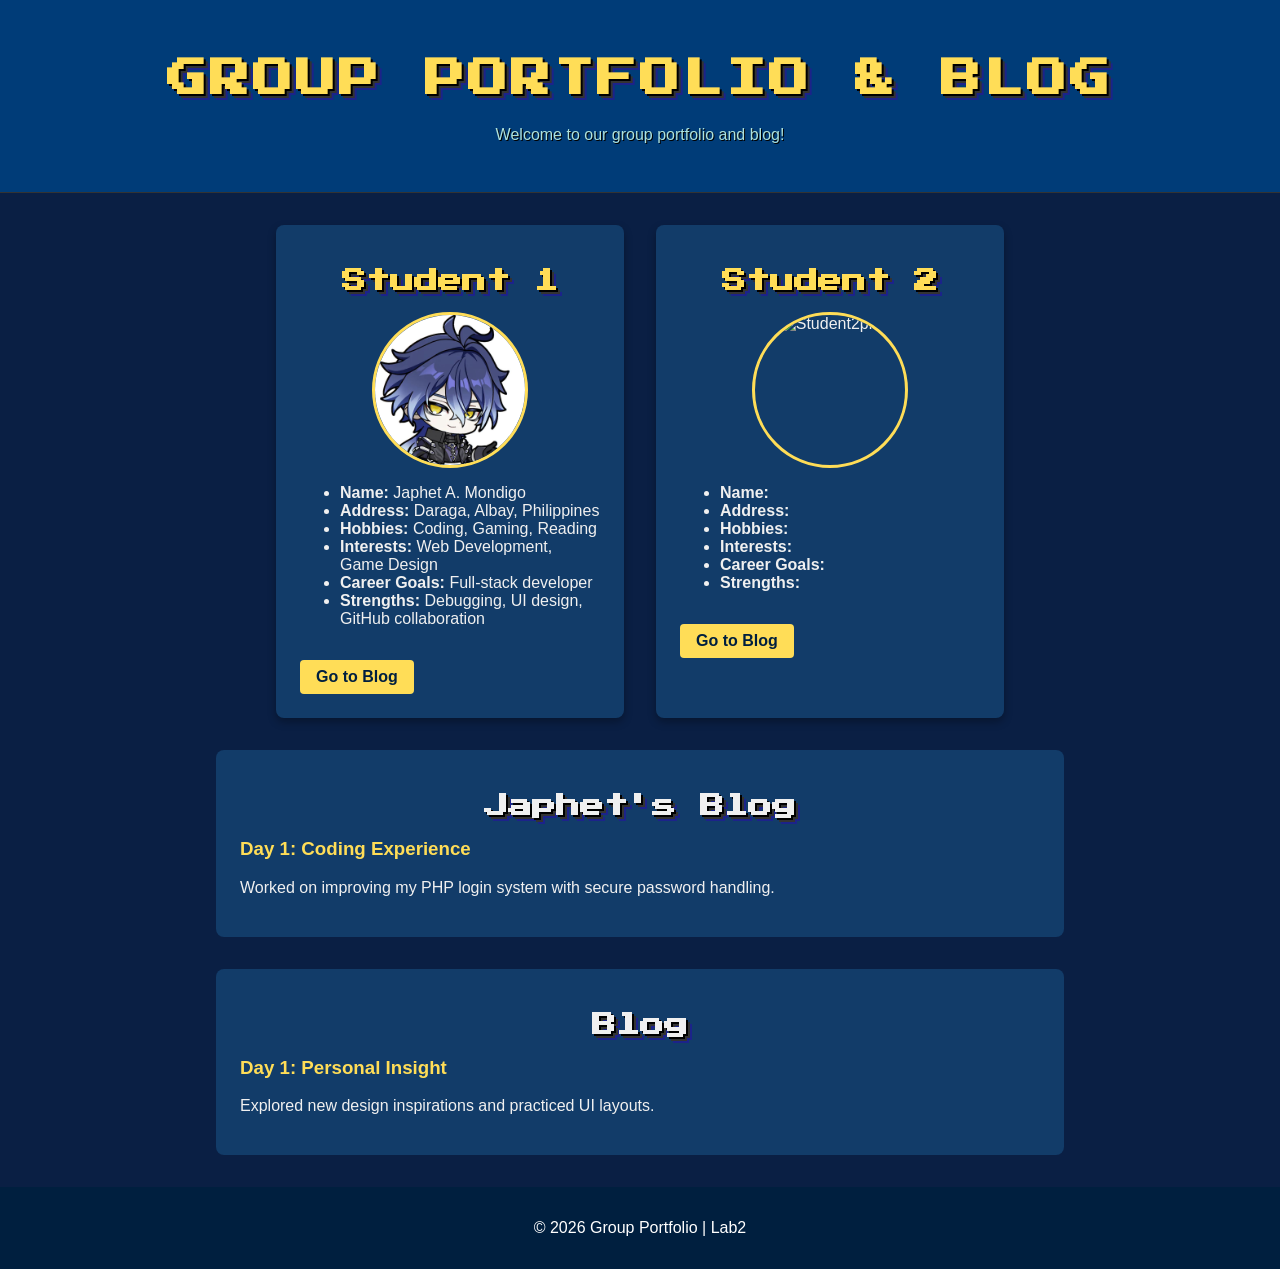
==== index.html @ ec4100da "Added portfolio index, style, and images" ====
<!DOCTYPE html>
<html lang="en">
<head>
  <meta charset="UTF-8">
  <title>Group Portfolio & Blog</title>
  <link rel="stylesheet" href="style.css">
  <link href="https://fonts.googleapis.com/css2?family=Press+Start+2P&display=swap" rel="stylesheet">

</head>
<body>
  <header>
    <h1>Group Portfolio & Blog</h1>
    <p>Welcome to our group portfolio and blog!</p>
    
  </header>

  <!-- Two Portfolio Blocks Side by Side -->
  <section id="portfolio">
    <div class="card">
      <h2>Student 1</h2>
      <div class="pfp"> 
        <img src="Student1.jpg" alt="Studentpic">
      </div>
      <ul>
        <li><strong>Name:</strong> Japhet A. Mondigo</li>
        <li><strong>Address:</strong> Daraga, Albay, Philippines</li>
        <li><strong>Hobbies:</strong> Coding, Gaming, Reading</li>
        <li><strong>Interests:</strong> Web Development, Game Design</li>
        <li><strong>Career Goals:</strong> Full-stack developer</li>
        <li><strong>Strengths:</strong> Debugging, UI design, GitHub collaboration</li>
      </ul>
      <a href="#blog1" class="btn scrollBtn">Go to Blog</a>
    </div>

    <div class="card">
      <h2>Student 2</h2>
      <div class="pfp"> 
        <img src="Student2.jpg" alt="Student2pic">
      </div>
      <ul>
        <li><strong>Name:</strong> </li>
        <li><strong>Address:</strong> </li>
        <li><strong>Hobbies:</strong> </li>
        <li><strong>Interests:</strong></li>
        <li><strong>Career Goals:</strong> </li>
        <li><strong>Strengths:</strong> </li>
      </ul>
      <a href="#blog2" class="btn scrollBtn">Go to Blog</a>
    </div>
  </section>

  <!-- Blog Sections -->
  <section id="blog1">
    <h2>Japhet's Blog</h2>
    <p class="date"></p>
    <article class="blog-entry">
      <h3>Day 1: Coding Experience</h3>
      <p>Worked on improving my PHP login system with secure password handling.</p>
    </article>
  </section>

  <section id="blog2">
    <h2> Blog</h2>
    <p class="date"></p>
    <article class="blog-entry">
      <h3>Day 1: Personal Insight</h3>
      <p>Explored new design inspirations and practiced UI layouts.</p>
    </article>
  </section>

  <footer>
    <p>&copy; 2026 Group Portfolio | Lab2</p>
  </footer>

  <script src="script.js"></script>
</body>
</html>
---- style.css ----
body {
  font-family: Arial, sans-serif;
  margin: 0;
  padding: 0;
  background: #0a1f44; /* Dark blue default */
  color: #f0f0f0;
  transition: background 0.3s, color 0.3s;
}
h2{
    text-align: center;
    font-family: 'Press Start 2P', cursive;
    text-shadow: 
    2px 2px 0 #000,   /* black outline */
    4px 4px 0 #333,   /* deeper shadow */
    6px 6px 0 #1c238a;   /* extra depth */
    
}
body.light {
  background: #f4f4f9;
  color: #333;
}

header {
  background: #003c78; /* solid dark blue */
  color: #ffdd57;      /* bright yellow for contrast */
  text-align: center;
  padding: 2rem;
  border-bottom: 1px solid #333;
}


header h1 {
  font-family: 'Press Start 2P', cursive; /* pixel font (Google Fonts) */
  font-size: 2.5rem;
  text-transform: uppercase;
  letter-spacing: 3px;
  text-shadow: 
    2px 2px 0 #000,   /* black outline */
    4px 4px 0 #333,   /* deeper shadow */
    6px 6px 0 #1c238a;   /* extra depth */
}

/* Subtitle */
header p {
  font-size: 1rem;
  margin-top: 1rem;
  color: #ade2dc;
  text-shadow: 1px 1px 0 #000;
}



#portfolio {
  display: flex;
  justify-content: center;
  gap: 2rem;
  margin: 2rem;
}

.card {
  background: #123c69;
  padding: 1.5rem;
  border-radius: 8px;
  width: 300px;
  box-shadow: 0 4px 8px rgba(0,0,0,0.3);
}

.card h2 {
  color: #ffdd57;
}

.btn {
  display: inline-block;
  margin-top: 1rem;
  padding: 0.5rem 1rem;
  background: #ffdd57;
  color: #001f3f;
  text-decoration: none;
  font-weight: bold;
  border-radius: 4px;
  transition: background 0.3s;
}

.btn:hover {
  background: #ffc107;
}

section[id^="blog"] {
  margin: 2rem auto;
  padding: 1.5rem;
  max-width: 800px;
  background: #123c69;
  border-radius: 8px;
}

.blog-entry h3 {
  color: #ffdd57;
}

footer {
  text-align: center;
  padding: 1rem;
  background: #001f3f;
  color: white;
}
.pfp {
  width: 150px;      
  height: 150px;
  overflow: hidden;  /* ensures image stays inside circle */
  border-radius: 50%; /* makes it circular */
  border: 3px solid #ffdd57; /* optional border */
  margin: 1rem auto; /* centers the circle */
  text-align: center;
}

.pfp img {
  width: 100%;
  height: 100%;
  object-fit: cover; /* keeps image proportional */
}
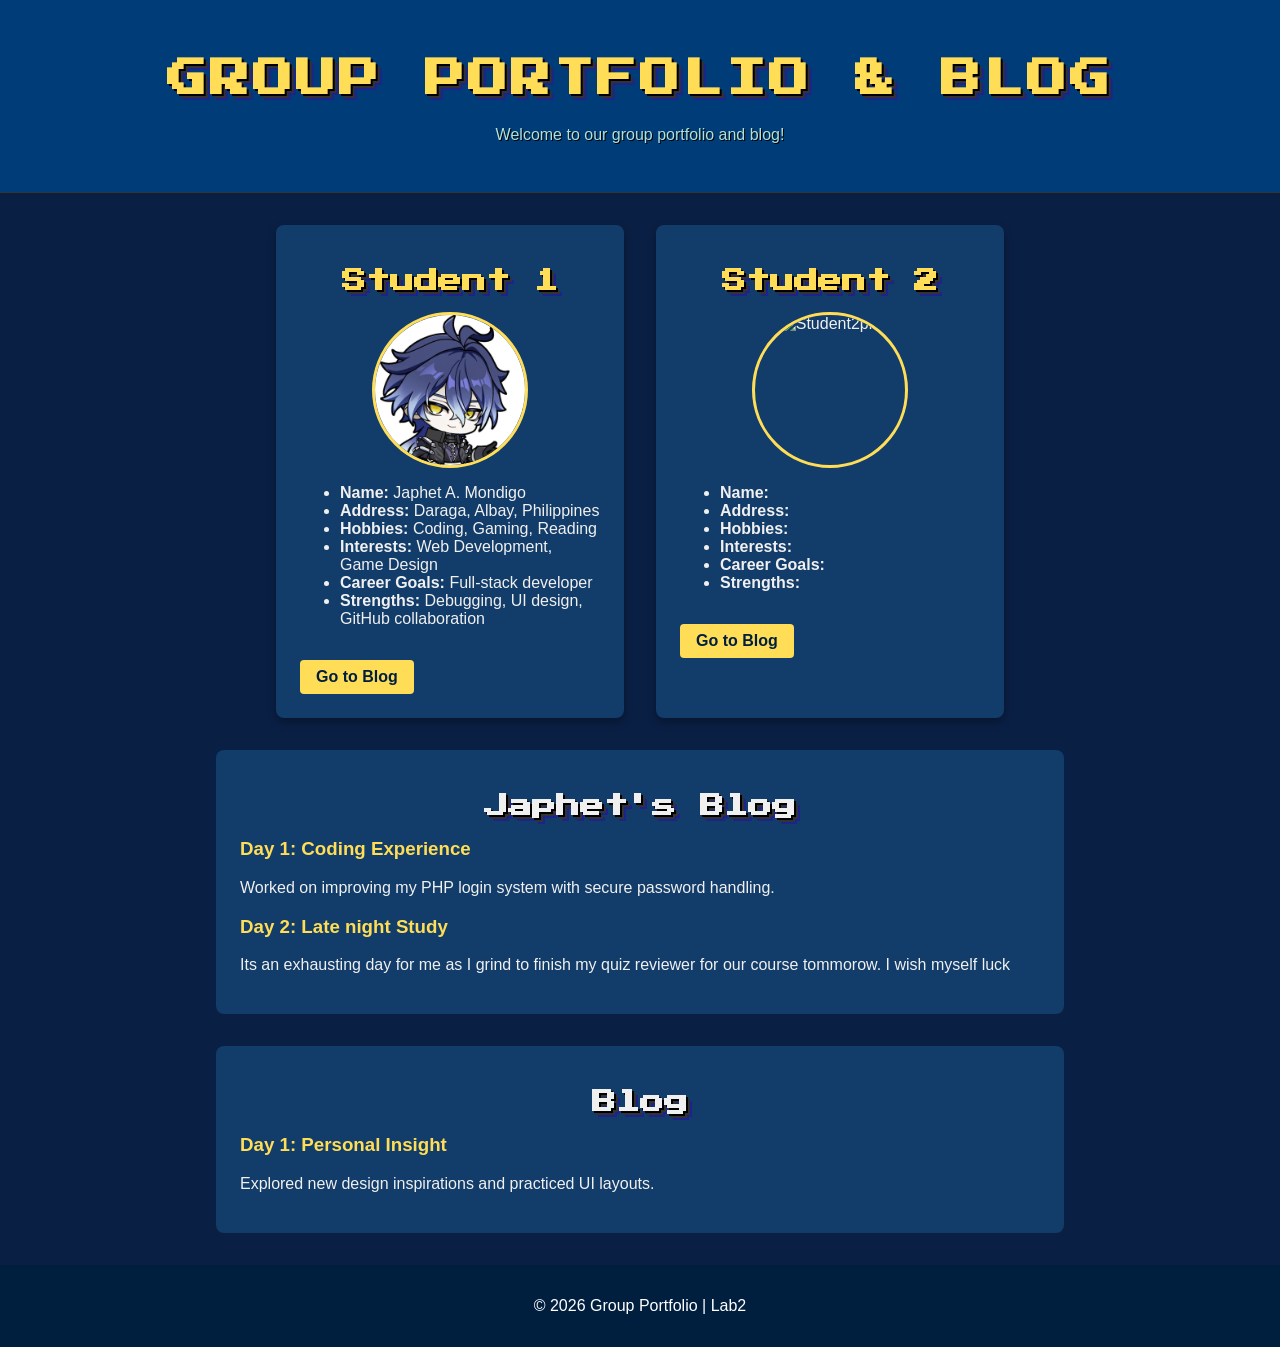
==== commit c5d8fea1: "Update index.html" ====
--- a/index.html
+++ b/index.html
@@ -57,6 +57,13 @@
       <h3>Day 1: Coding Experience</h3>
       <p>Worked on improving my PHP login system with secure password handling.</p>
     </article>
+
+    <p class="date"></p>
+    <article class="blog-entry">
+      <h3>Day 2: Late night Study </h3>
+      <p>Its an exhausting day for me as I grind to finish my quiz reviewer for our course tommorow. I wish myself luck</p>
+    </article>
+
   </section>
 
   <section id="blog2">
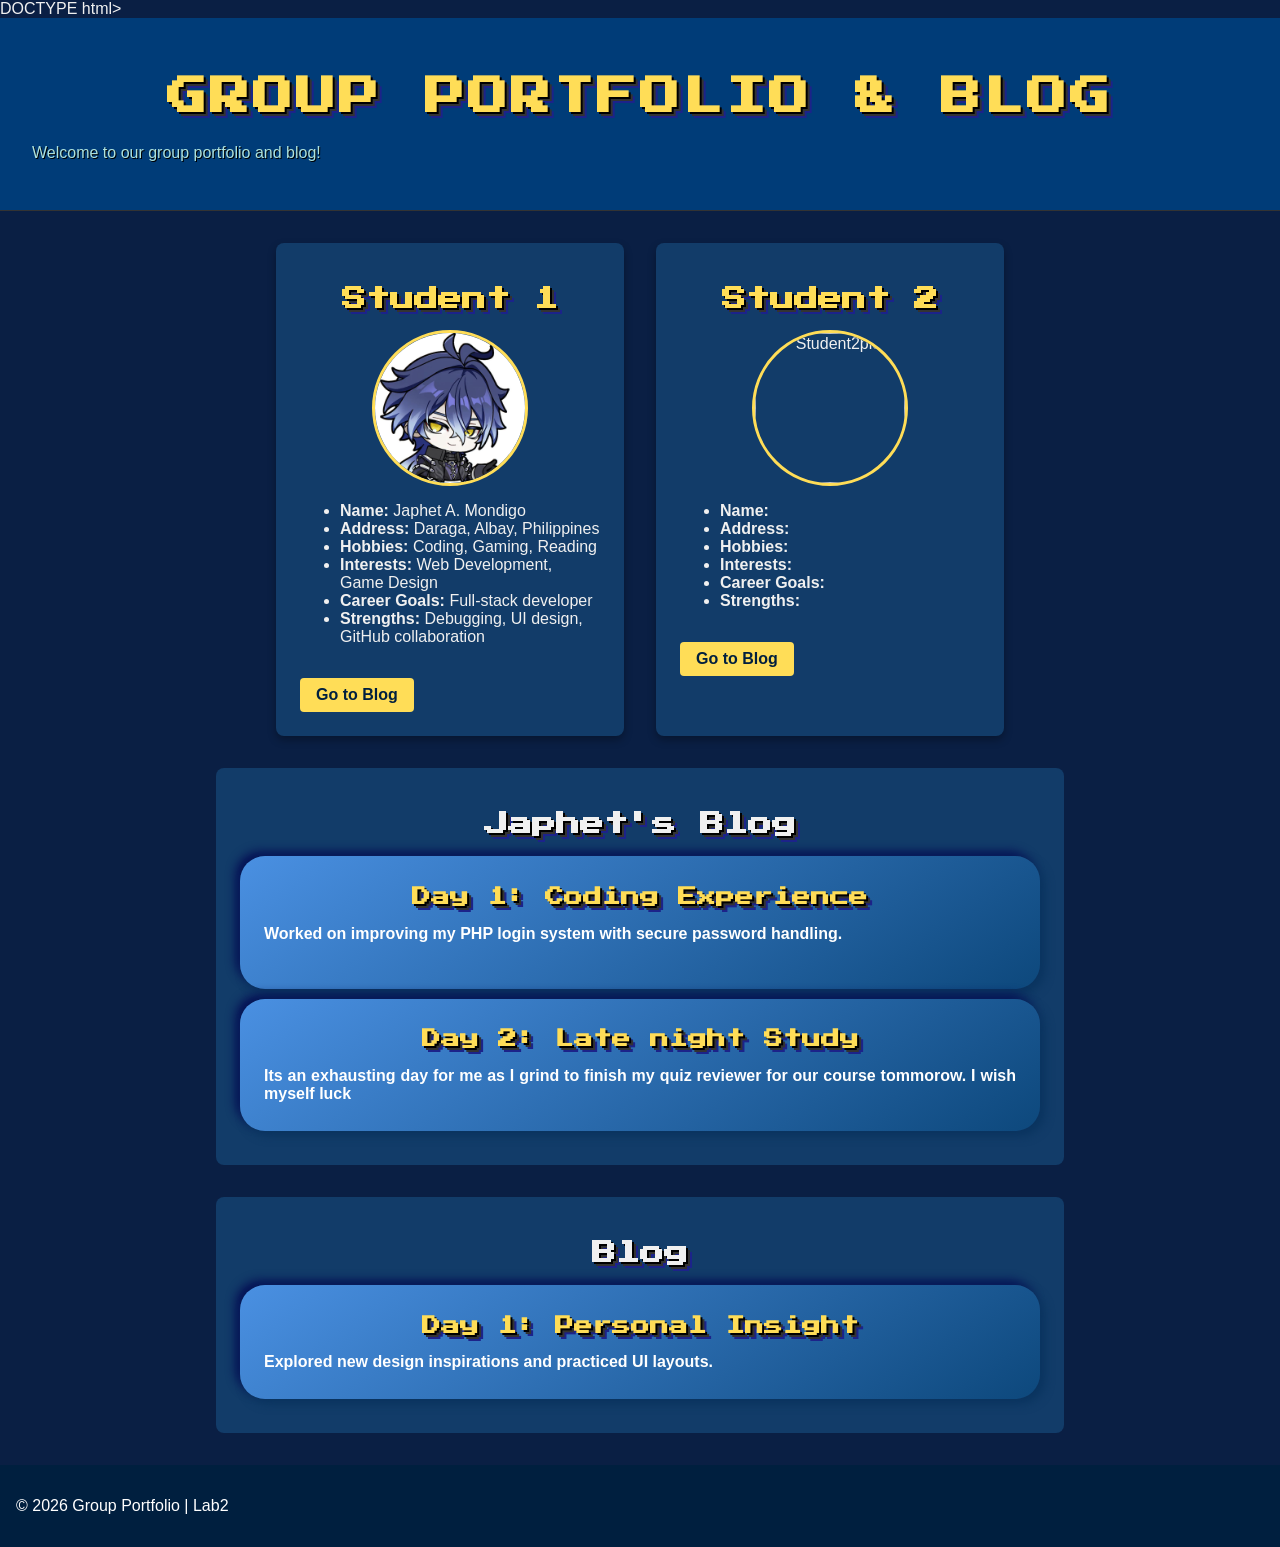
==== commit 4258d184: "Updated index.html with new modifications" ====
--- a/index.html
+++ b/index.html
@@ -1,4 +1,4 @@
-<!DOCTYPE html>
+DOCTYPE html>
 <html lang="en">
 <head>
   <meta charset="UTF-8">
@@ -52,27 +52,36 @@
   <!-- Blog Sections -->
   <section id="blog1">
     <h2>Japhet's Blog</h2>
-    <p class="date"></p>
+
+    <div class="button3d">
+    
     <article class="blog-entry">
       <h3>Day 1: Coding Experience</h3>
+      <p class="date"></p>
       <p>Worked on improving my PHP login system with secure password handling.</p>
+      <br>
     </article>
-
+     </div>
+     
+    <div class="button3d">
     <p class="date"></p>
     <article class="blog-entry">
       <h3>Day 2: Late night Study </h3>
       <p>Its an exhausting day for me as I grind to finish my quiz reviewer for our course tommorow. I wish myself luck</p>
     </article>
-
+    </div>
   </section>
 
   <section id="blog2">
     <h2> Blog</h2>
-    <p class="date"></p>
-    <article class="blog-entry">
-      <h3>Day 1: Personal Insight</h3>
-      <p>Explored new design inspirations and practiced UI layouts.</p>
-    </article>
+
+    <div class="button3d">
+      <p class="date"></p>
+      <article class="blog-entry">
+        <h3>Day 1: Personal Insight</h3>
+        <p>Explored new design inspirations and practiced UI layouts.</p>
+      </article>
+    </div>
   </section>
 
   <footer>
@@ -83,3 +92,5 @@
 </body>
 </html>
 
+
+
--- a/style.css
+++ b/style.css
@@ -14,6 +14,9 @@
     4px 4px 0 #333,   /* deeper shadow */
     6px 6px 0 #1c238a;   /* extra depth */
     
+}
+p{
+  text-align: justify;
 }
 body.light {
   background: #f4f4f9;
@@ -119,3 +122,38 @@
   object-fit: cover; /* keeps image proportional */
 }
 
+.button3d {
+ 
+  background: linear-gradient(145deg, #4a90e2, #0d487c); /* gradient for depth */
+  color: white;
+  font-size: 16px;
+  font-weight: bold;
+  padding: 12px 24px;
+  border: none;
+  border-radius: 25px; /* curved edges */
+  box-shadow: 5px 5px 10px #0a345f, -5px -5px 10px #061256; /* 3D shadow effect */
+  cursor: pointer;
+  transition: all 0.2s ease-in-out;
+  margin-bottom: 10px;
+}
+
+.button3d:hover { box-shadow: inset 3px 3px 6px #2c5d8a, inset -3px -3px 6px #5aa8f4;  
+  transform: translateY(2px); 
+ }
+
+
+
+h3{
+  text-align: center;
+  
+    font-family: 'Press Start 2P', cursive;
+    text-shadow: 
+    2px 2px 0 #000,   /* black outline */
+    4px 4px 0 #333,   /* deeper shadow */
+    6px 6px 0 #1c238a;   /* extra depth */
+}
+
+
+
+
+
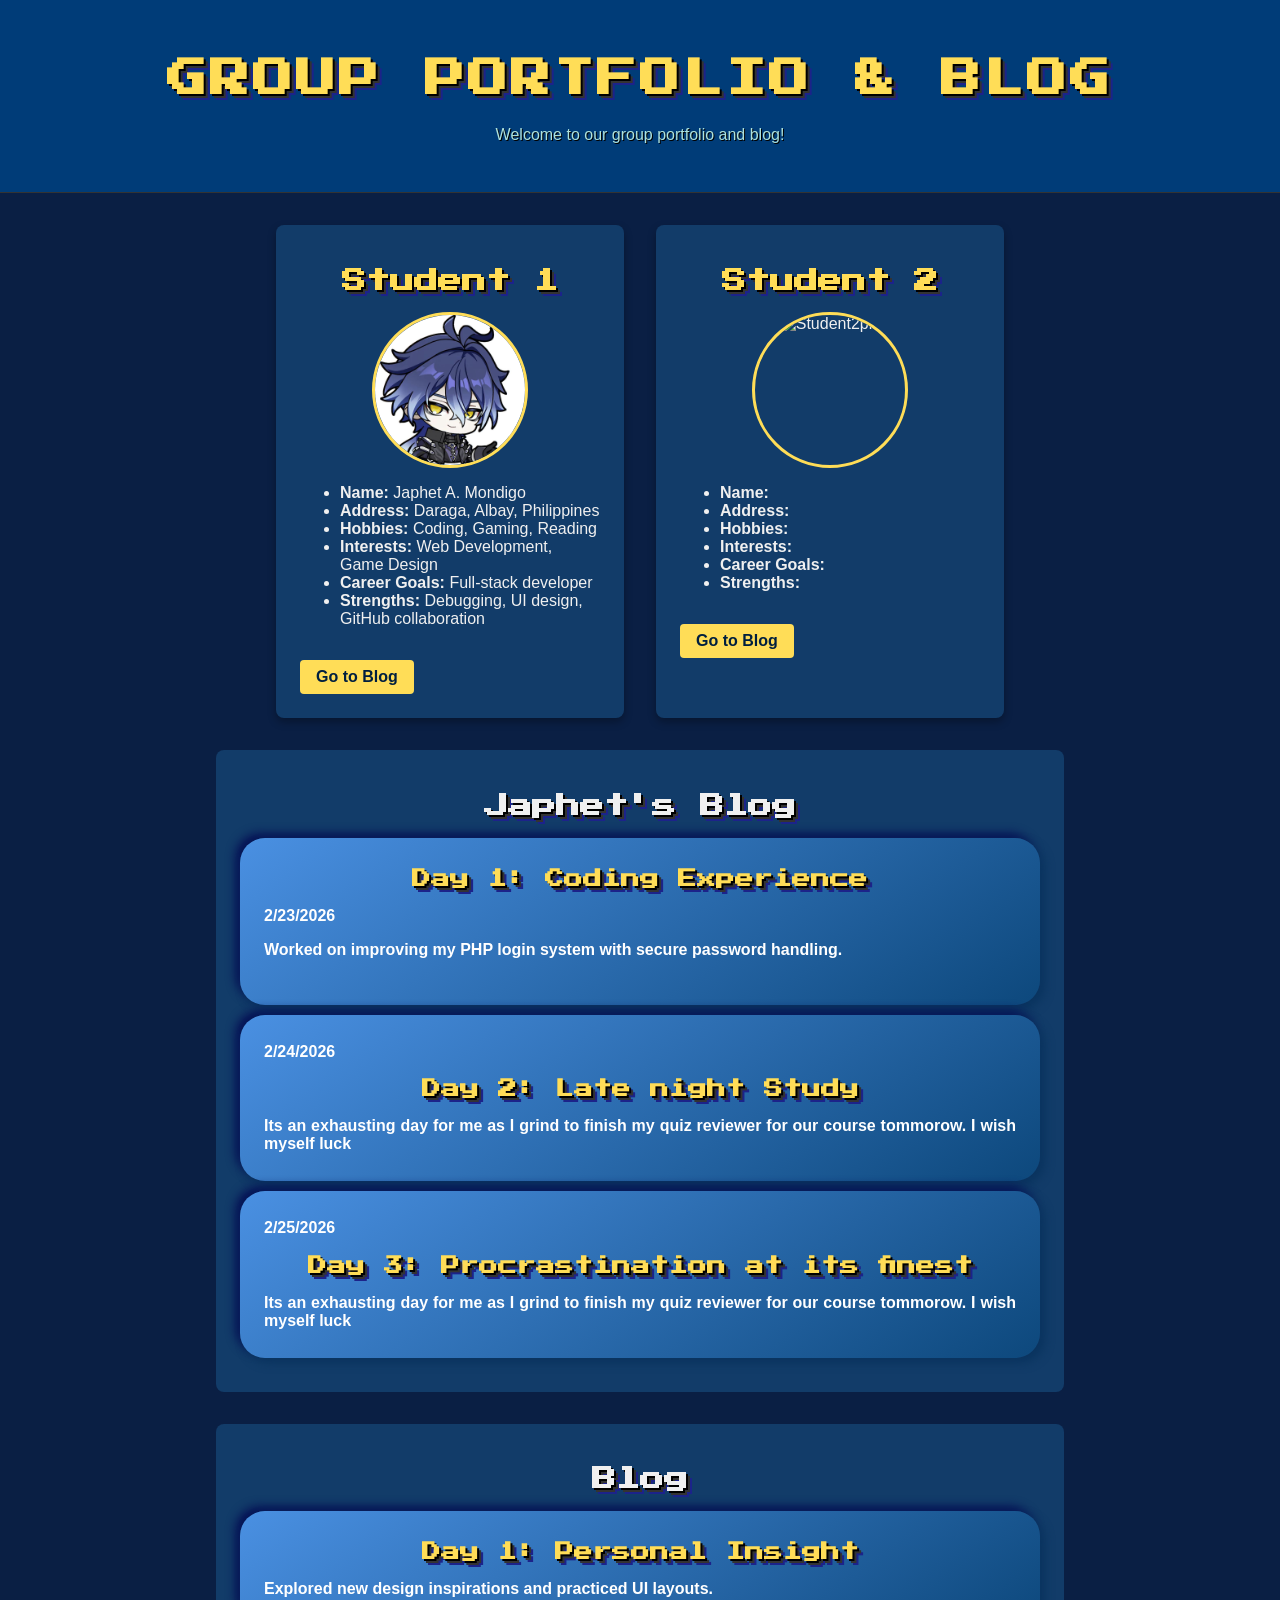
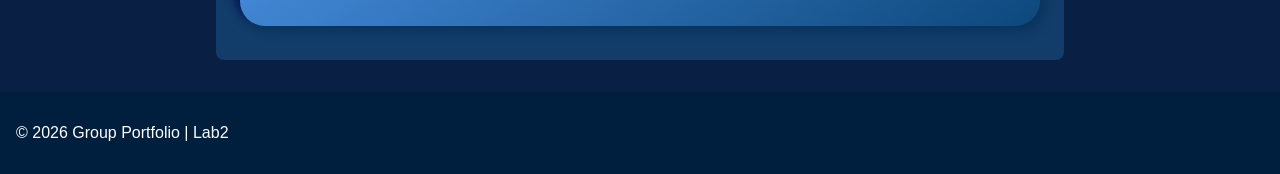
==== commit 69fe478f: "Updated index.html with new modifications ( A few html addition for Japhet's blog day3)" ====
--- a/index.html
+++ b/index.html
@@ -1,4 +1,4 @@
-DOCTYPE html>
+<!DOCTYPE html>
 <html lang="en">
 <head>
   <meta charset="UTF-8">
@@ -10,7 +10,7 @@
 <body>
   <header>
     <h1>Group Portfolio & Blog</h1>
-    <p>Welcome to our group portfolio and blog!</p>
+    <p class="p1">Welcome to our group portfolio and blog!</p>
     
   </header>
 
@@ -57,16 +57,24 @@
     
     <article class="blog-entry">
       <h3>Day 1: Coding Experience</h3>
-      <p class="date"></p>
+      <p class="date">2/23/2026</p>
       <p>Worked on improving my PHP login system with secure password handling.</p>
       <br>
     </article>
      </div>
      
     <div class="button3d">
-    <p class="date"></p>
+    <p class="date">2/24/2026</p>
     <article class="blog-entry">
       <h3>Day 2: Late night Study </h3>
+      <p>Its an exhausting day for me as I grind to finish my quiz reviewer for our course tommorow. I wish myself luck</p>
+    </article>
+    </div>
+
+    <div class="button3d">
+    <p class="date">2/25/2026</p>
+    <article class="blog-entry">
+      <h3>Day 3: Procrastination at its finest</h3>
       <p>Its an exhausting day for me as I grind to finish my quiz reviewer for our course tommorow. I wish myself luck</p>
     </article>
     </div>
--- a/style.css
+++ b/style.css
@@ -153,7 +153,12 @@
     6px 6px 0 #1c238a;   /* extra depth */
 }
 
+.p1{
+  text-align: center;
+
+}
 
 
 
 
+
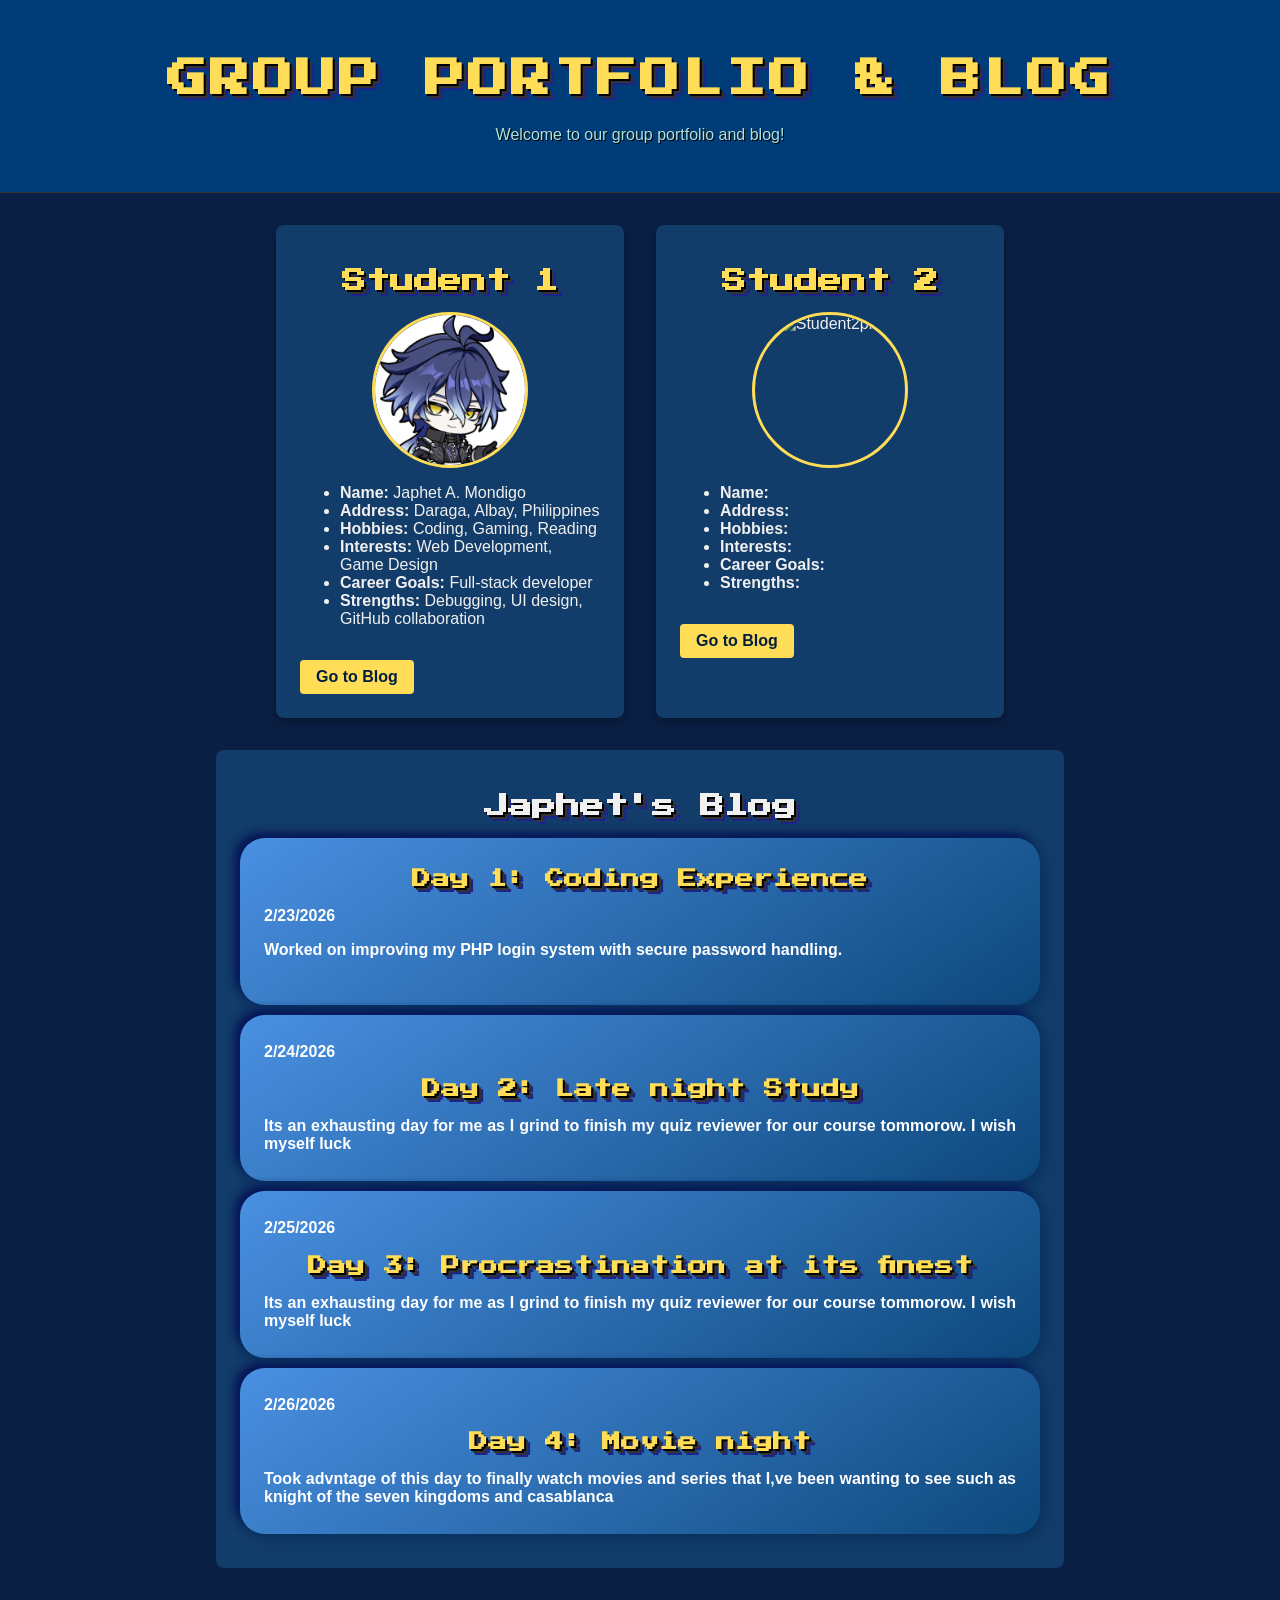
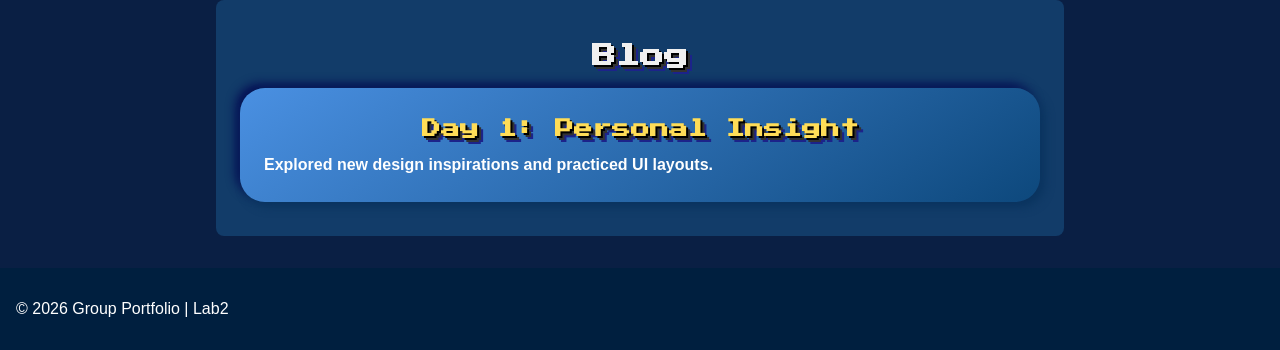
==== commit 71969d59: "Updated index.html with new modifications ( A few html addition for blogs entries)" ====
--- a/index.html
+++ b/index.html
@@ -78,6 +78,14 @@
       <p>Its an exhausting day for me as I grind to finish my quiz reviewer for our course tommorow. I wish myself luck</p>
     </article>
     </div>
+
+    <div class="button3d">
+    <p class="date">2/26/2026</p>
+    <article class="blog-entry">
+      <h3>Day 4: Movie night</h3>
+      <p>Took advntage of this day to finally watch movies and series that I,ve been wanting to see such as knight of the seven kingdoms and casablanca</p>
+    </article>
+    </div>
   </section>
 
   <section id="blog2">
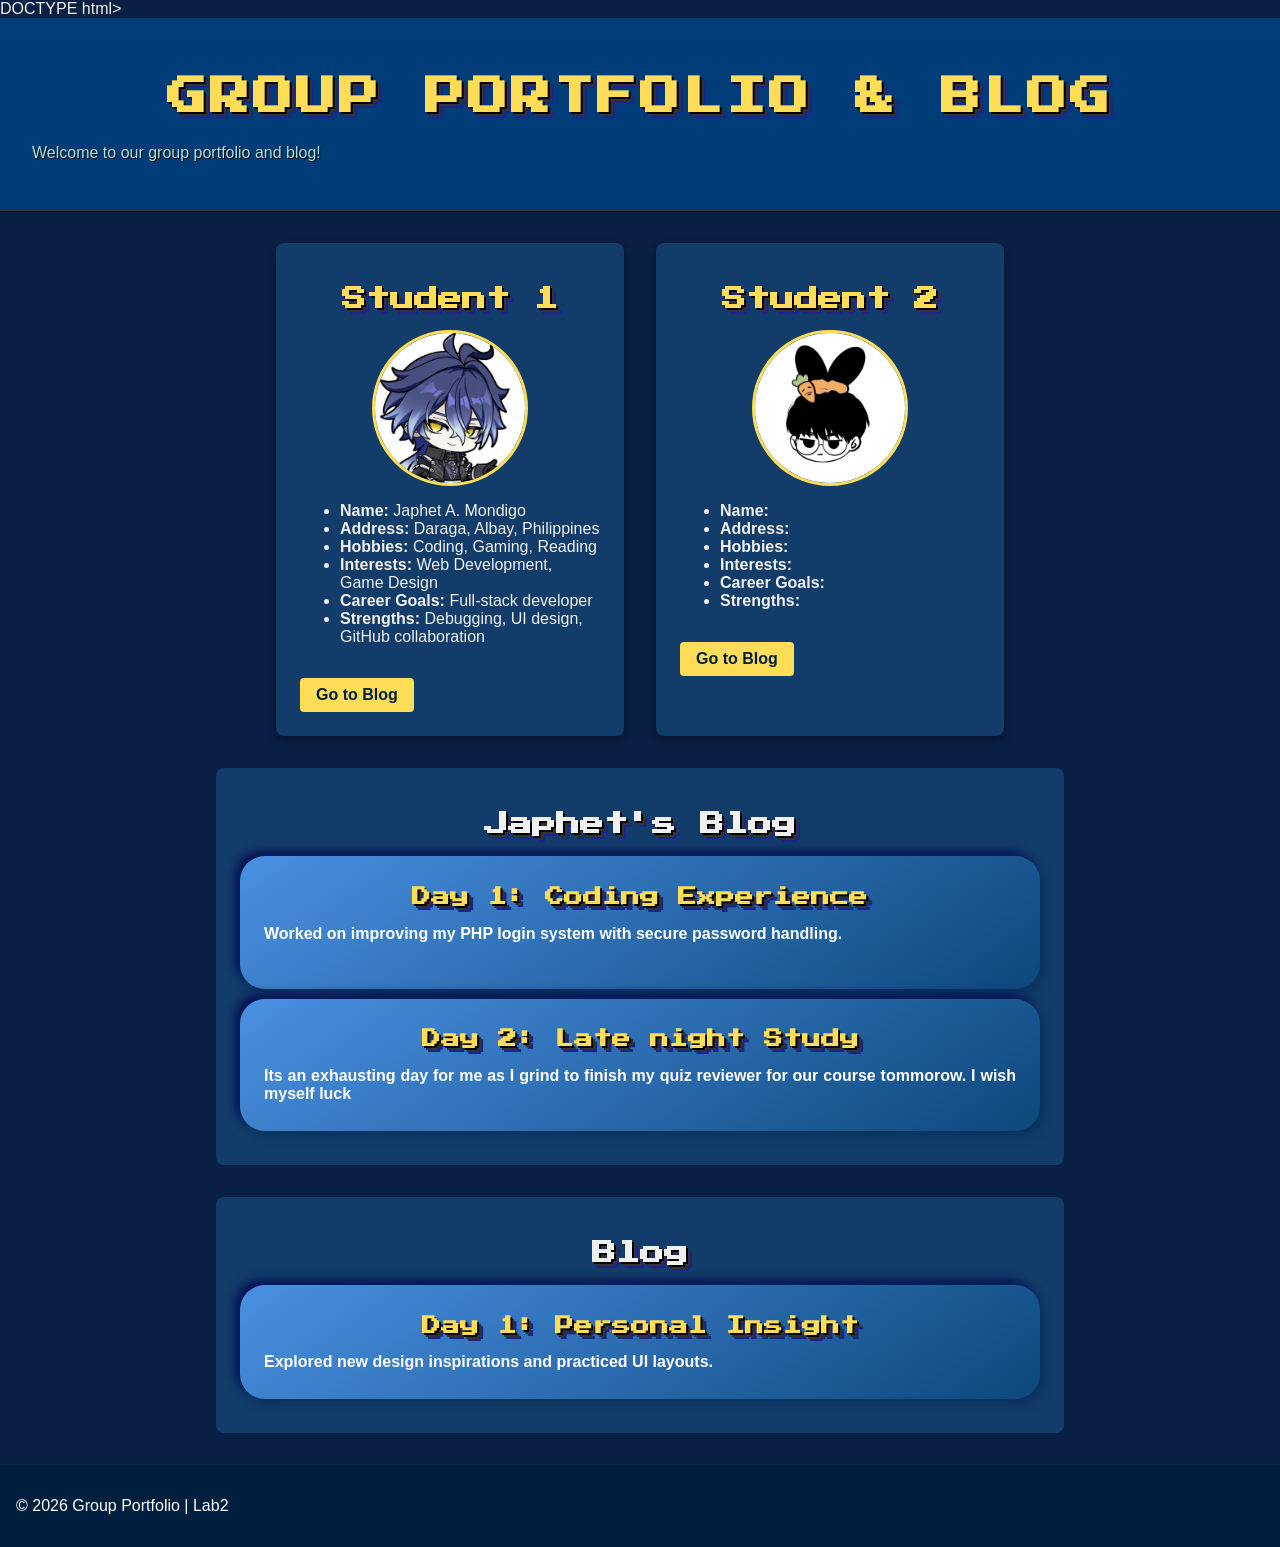
==== commit 5ab2a4ba: "try if it works" ====
--- a/index.html
+++ b/index.html
@@ -1,4 +1,4 @@
-<!DOCTYPE html>
+DOCTYPE html>
 <html lang="en">
 <head>
   <meta charset="UTF-8">
@@ -10,7 +10,7 @@
 <body>
   <header>
     <h1>Group Portfolio & Blog</h1>
-    <p class="p1">Welcome to our group portfolio and blog!</p>
+    <p>Welcome to our group portfolio and blog!</p>
     
   </header>
 
@@ -35,7 +35,7 @@
     <div class="card">
       <h2>Student 2</h2>
       <div class="pfp"> 
-        <img src="Student2.jpg" alt="Student2pic">
+        <img src="kiro.jpg" alt="Student2pic">
       </div>
       <ul>
         <li><strong>Name:</strong> </li>
@@ -57,33 +57,17 @@
     
     <article class="blog-entry">
       <h3>Day 1: Coding Experience</h3>
-      <p class="date">2/23/2026</p>
+      <p class="date"></p>
       <p>Worked on improving my PHP login system with secure password handling.</p>
       <br>
     </article>
      </div>
      
     <div class="button3d">
-    <p class="date">2/24/2026</p>
+    <p class="date"></p>
     <article class="blog-entry">
       <h3>Day 2: Late night Study </h3>
       <p>Its an exhausting day for me as I grind to finish my quiz reviewer for our course tommorow. I wish myself luck</p>
-    </article>
-    </div>
-
-    <div class="button3d">
-    <p class="date">2/25/2026</p>
-    <article class="blog-entry">
-      <h3>Day 3: Procrastination at its finest</h3>
-      <p>Its an exhausting day for me as I grind to finish my quiz reviewer for our course tommorow. I wish myself luck</p>
-    </article>
-    </div>
-
-    <div class="button3d">
-    <p class="date">2/26/2026</p>
-    <article class="blog-entry">
-      <h3>Day 4: Movie night</h3>
-      <p>Took advntage of this day to finally watch movies and series that I,ve been wanting to see such as knight of the seven kingdoms and casablanca</p>
     </article>
     </div>
   </section>
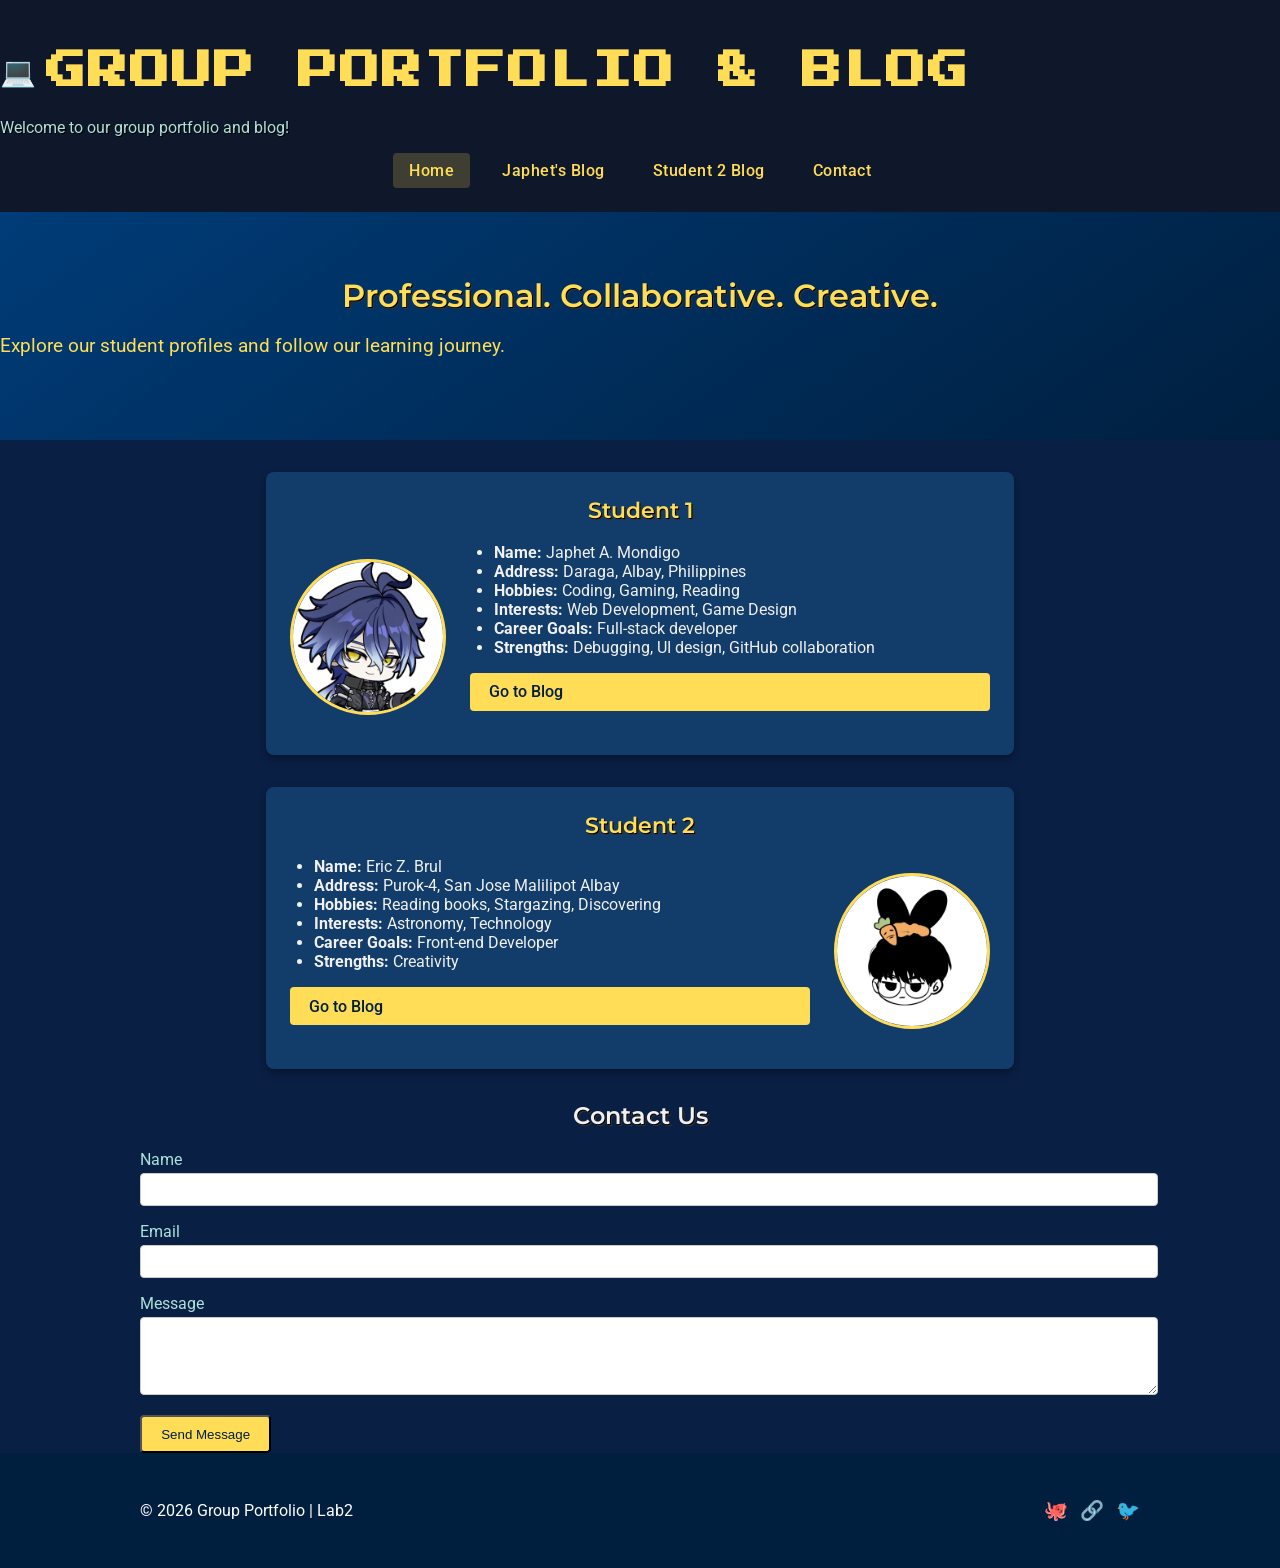
==== commit afd0af2a: "added edits by eric" ====
--- a/index.html
+++ b/index.html
@@ -1,93 +1,113 @@
-DOCTYPE html>
+<!DOCTYPE html>
 <html lang="en">
 <head>
   <meta charset="UTF-8">
+  <meta name="viewport" content="width=device-width, initial-scale=1.0">
+  <meta name="description" content="Group portfolio showcasing student profiles and blogs with interactive design.">
+  <link rel="icon" href="favicon.ico">
   <title>Group Portfolio & Blog</title>
   <link rel="stylesheet" href="style.css">
-  <link href="https://fonts.googleapis.com/css2?family=Press+Start+2P&display=swap" rel="stylesheet">
+  <link href="https://fonts.googleapis.com/css2?family=Press+Start+2P&family=Montserrat:wght@400;600&family=Roboto:wght@300;400;500&display=swap" rel="stylesheet">
 
 </head>
 <body>
   <header>
-    <h1>Group Portfolio & Blog</h1>
-    <p>Welcome to our group portfolio and blog!</p>
-    
+    <div class="header-inner">
+      <h1><span class="logo">&#x1F4BB;</span> Group Portfolio & Blog</h1>
+      <p>Welcome to our group portfolio and blog!</p>
+      <nav class="main-nav">
+        <a href="index.html">Home</a>
+        <a href="blog1.html">Japhet's Blog</a>
+        <a href="blog2.html">Student 2 Blog</a>
+        <a href="#contact" class="scrollBtn">Contact</a>
+        <button id="navToggle" aria-label="Toggle navigation">☰</button>
+      </nav>
+    </div>
   </header>
-
-  <!-- Two Portfolio Blocks Side by Side -->
-  <section id="portfolio">
-    <div class="card">
-      <h2>Student 1</h2>
-      <div class="pfp"> 
-        <img src="Student1.jpg" alt="Studentpic">
-      </div>
-      <ul>
-        <li><strong>Name:</strong> Japhet A. Mondigo</li>
-        <li><strong>Address:</strong> Daraga, Albay, Philippines</li>
-        <li><strong>Hobbies:</strong> Coding, Gaming, Reading</li>
-        <li><strong>Interests:</strong> Web Development, Game Design</li>
-        <li><strong>Career Goals:</strong> Full-stack developer</li>
-        <li><strong>Strengths:</strong> Debugging, UI design, GitHub collaboration</li>
-      </ul>
-      <a href="#blog1" class="btn scrollBtn">Go to Blog</a>
-    </div>
-
-    <div class="card">
-      <h2>Student 2</h2>
-      <div class="pfp"> 
-        <img src="kiro.jpg" alt="Student2pic">
-      </div>
-      <ul>
-        <li><strong>Name:</strong> </li>
-        <li><strong>Address:</strong> </li>
-        <li><strong>Hobbies:</strong> </li>
-        <li><strong>Interests:</strong></li>
-        <li><strong>Career Goals:</strong> </li>
-        <li><strong>Strengths:</strong> </li>
-      </ul>
-      <a href="#blog2" class="btn scrollBtn">Go to Blog</a>
+  
+  <!-- Hero section -->
+  <section class="hero">
+    <div class="hero-content">
+      <h2>Professional. Collaborative. Creative.</h2>
+      <p>Explore our student profiles and follow our learning journey.</p>
     </div>
   </section>
 
-  <!-- Blog Sections -->
-  <section id="blog1">
-    <h2>Japhet's Blog</h2>
+  <main>
+    <!-- Two Portfolio Blocks Side by Side -->
+    <section id="portfolio" class="container">
+      <div class="card">
+        <h2>Student 1</h2>
+        <div class="card-content">
+          <div class="pfp"> 
+            <img src="Student1.jpg" alt="Studentpic">
+          </div>
+          <div class="card-details">
+            <ul>
+              <li><strong>Name:</strong> Japhet A. Mondigo</li>
+              <li><strong>Address:</strong> Daraga, Albay, Philippines</li>
+              <li><strong>Hobbies:</strong> Coding, Gaming, Reading</li>
+              <li><strong>Interests:</strong> Web Development, Game Design</li>
+              <li><strong>Career Goals:</strong> Full-stack developer</li>
+              <li><strong>Strengths:</strong> Debugging, UI design, GitHub collaboration</li>
+            </ul>
+            <a href="blog1.html" class="btn">Go to Blog</a>
+          </div>
+        </div>
+      </div>
 
-    <div class="button3d">
-    
-    <article class="blog-entry">
-      <h3>Day 1: Coding Experience</h3>
-      <p class="date"></p>
-      <p>Worked on improving my PHP login system with secure password handling.</p>
-      <br>
-    </article>
-     </div>
-     
-    <div class="button3d">
-    <p class="date"></p>
-    <article class="blog-entry">
-      <h3>Day 2: Late night Study </h3>
-      <p>Its an exhausting day for me as I grind to finish my quiz reviewer for our course tommorow. I wish myself luck</p>
-    </article>
-    </div>
-  </section>
+      <div class="card">
+        <h2>Student 2</h2>
+        <div class="card-content">
+          <div class="pfp"> 
+            <img src="kiro.jpg" alt="Student2pic">
+          </div>
+          <div class="card-details">
+            <ul>
+              <li><strong>Name:</strong> Eric Z. Brul</li>
+              <li><strong>Address:</strong> Purok-4, San Jose Malilipot Albay </li>
+              <li><strong>Hobbies:</strong>  Reading books, Stargazing, Discovering</li>
+              <li><strong>Interests:</strong> Astronomy, Technology</li>
+              <li><strong>Career Goals:</strong> Front-end Developer</li>
+              <li><strong>Strengths:</strong> Creativity</li>
+            </ul>
+            <a href="blog2.html" class="btn">Go to Blog</a>
+          </div>
+        </div>
+      </div>
+    </section>
 
-  <section id="blog2">
-    <h2> Blog</h2>
+    <section id="contact" class="container contact">
+      <h2>Contact Us</h2>
+      <form id="contactForm">
+        <label for="name">Name</label>
+        <input type="text" id="name" name="name" required>
 
-    <div class="button3d">
-      <p class="date"></p>
-      <article class="blog-entry">
-        <h3>Day 1: Personal Insight</h3>
-        <p>Explored new design inspirations and practiced UI layouts.</p>
-      </article>
-    </div>
-  </section>
+        <label for="email">Email</label>
+        <input type="email" id="email" name="email" required>
+
+        <label for="message">Message</label>
+        <textarea id="message" name="message" rows="4" required></textarea>
+
+        <button type="submit" class="btn">Send Message</button>
+      </form>
+    </section>
+  </main>
+
+  <!-- Blog sections are now on separate pages: blog1.html and blog2.html -->
 
   <footer>
-    <p>&copy; 2026 Group Portfolio | Lab2</p>
+    <div class="footer-content container">
+      <p>&copy; 2026 Group Portfolio | Lab2</p>
+      <div class="social">
+        <a href="#" title="GitHub">🐙</a>
+        <a href="#" title="LinkedIn">🔗</a>
+        <a href="#" title="Twitter">🐦</a>
+      </div>
+    </div>
   </footer>
 
+  <button id="backTop" title="Back to top">↑</button>
   <script src="script.js"></script>
 </body>
 </html>
--- a/style.css
+++ b/style.css
@@ -1,19 +1,32 @@
+/* Color palette variables */
+:root {
+  --color-bg-dark: #0a1f44;
+  --color-bg-light: #f4f4f9;
+  --color-primary: #ffdd57;
+  --color-secondary: #ade2dc;
+  --color-accent: #003c78;
+  --color-card-dark: #123c69;
+  --color-card-light: #0d3770;
+  --font-heading: 'Montserrat', sans-serif;
+  --font-body: 'Roboto', sans-serif;
+}
+
 body {
-  font-family: Arial, sans-serif;
+  font-family: var(--font-body);
   margin: 0;
   padding: 0;
-  background: #0a1f44; /* Dark blue default */
+  background: var(--color-bg-dark);
   color: #f0f0f0;
   transition: background 0.3s, color 0.3s;
 }
+
 h2{
     text-align: center;
-    font-family: 'Press Start 2P', cursive;
-    text-shadow: 
-    2px 2px 0 #000,   /* black outline */
-    4px 4px 0 #333,   /* deeper shadow */
-    6px 6px 0 #1c238a;   /* extra depth */
-    
+    font-family: var(--font-heading);
+    font-weight: 600;
+    text-shadow: 1px 1px 0 #000,   /* subtle outline */
+      2px 2px 0 #333;
+    margin-top: 0;
 }
 p{
   text-align: justify;
@@ -23,24 +36,239 @@
   color: #333;
 }
 
+/* Ensure profile card text stays readable if body color changes */
+body.light .card,
+body.light .card-details,
+body.light .card-details ul li,
+body.light .card-details ul li strong {
+  color: #fff;
+}
+
+/* optionally lighten card background slightly in light mode */
+body.light .card {
+  background: #0d3770; /* keep card dark but distinguishable */
+}
+
+/* layout utilities */
+.container {
+  width: 90%;
+  max-width: 1000px;
+  margin: 0 auto;
+  padding: 0 1rem;
+}
+
+/* Add subtle card-like background to containers on light mode */
+body.light .container {
+  background: #fff;
+  border-radius: 8px;
+  box-shadow: 0 4px 12px rgba(0,0,0,0.1);
+}
+
+/* Navigation Bar */
+.main-nav {
+  display: flex;
+  gap: 1rem;
+  flex-wrap: wrap;
+  align-items: center;
+  justify-content: center;
+  margin-top: 1rem;
+}
+
+.main-nav a {
+  color: var(--color-primary);
+  text-decoration: none;
+  padding: 0.5rem 1rem;
+  border-radius: 4px;
+  transition: background 0.3s, color 0.3s;
+  font-weight: 500;
+  letter-spacing: 0.5px;
+}
+
+.main-nav a:hover,
+.main-nav a:focus,
+.main-nav a.active {
+  background: rgba(255,221,87,0.2);
+}
+
+#navToggle {
+  display: none;
+  background: none;
+  border: none;
+  color: #ffdd57;
+  font-size: 1.5rem;
+  cursor: pointer;
+}
+
+/* Hero Section */
+.hero {
+  background: linear-gradient(145deg, #003c78, #001f3f);
+  /* replace with image if available: background: url('hero-bg.jpg') no-repeat center/cover; */
+  color: #ffdd57;
+  text-align: center;
+  padding: 4rem 0;
+}
+
+.hero-content h2 {
+  font-size: 2rem;
+  margin-bottom: 0.5rem;
+  font-family: var(--font-heading);
+  font-weight: 600;
+}
+
+.footer-content {
+  display: flex;
+  justify-content: space-between;
+  align-items: center;
+  padding: 1rem 0;
+}
+
+.footer-content .social a {
+  margin-left: 0.5rem;
+  font-size: 1.2rem;
+  text-decoration: none;
+}
+
+.hero-content p {
+  font-size: 1.2rem;
+}
+
+/* Contact form styling */
+.contact label {
+  display: block;
+  margin-top: 1rem;
+  color: #ade2dc;
+}
+
+.contact input,
+.contact textarea {
+  width: 100%;
+  padding: 0.5rem;
+  margin-top: 0.25rem;
+  border: 1px solid #ccc;
+  border-radius: 4px;
+  background: #fff;
+  color: #333;
+  transition: border 0.3s;
+}
+
+.contact input:focus,
+.contact textarea:focus {
+  outline: none;
+  border-color: var(--color-primary);
+  box-shadow: 0 0 5px rgba(255,221,87,0.5);
+}
+
+.contact .btn {
+  margin-top: 1rem;
+}
+
+/* spacing between major sections */
+main > * {
+  margin: 2rem 0;
+}
+
+/* back-to-top button */
+#backTop {
+  position: fixed;
+  bottom: 40px;
+  right: 40px;
+  display: none;
+  background: var(--color-primary);
+  color: #001f3f;
+  border: none;
+  padding: 0.6rem 0.8rem;
+  border-radius: 50%;
+  font-size: 1.2rem;
+  cursor: pointer;
+  box-shadow: 0 2px 6px rgba(0,0,0,0.3);
+  transition: background 0.3s, transform 0.2s;
+}
+
+#backTop:hover {
+  background: #ffc107;
+  transform: translateY(-2px);
+}
+
+/* Responsive adjustments */
+@media (max-width: 768px) {
+  .card-content {
+    flex-direction: column;
+  }
+
+  .main-nav {
+    flex-direction: column;
+    display: none;
+    background: var(--color-accent);
+    position: absolute;
+    top: 100%;
+    right: 0;
+    width: 200px;
+    padding: 1rem;
+    border-radius: 0 0 4px 4px;
+  }
+
+  .main-nav.open {
+    display: flex;
+  }
+
+  #navToggle {
+    display: block;
+  }
+
+  .hero-content h2 {
+    font-size: 1.5rem;
+  }
+}
+
 header {
-  background: #003c78; /* solid dark blue */
-  color: #ffdd57;      /* bright yellow for contrast */
-  text-align: center;
-  padding: 2rem;
-  border-bottom: 1px solid #333;
-}
-
+  background: #0f172a;
+  color: #fff;
+  padding: 1.5rem 0;
+  position: sticky;
+  top: 0;
+  z-index: 1000;
+  backdrop-filter: blur(8px);
+}
 
 header h1 {
-  font-family: 'Press Start 2P', cursive; /* pixel font (Google Fonts) */
+  font-family: 'Press Start 2P', var(--font-heading);
   font-size: 2.5rem;
   text-transform: uppercase;
-  letter-spacing: 3px;
-  text-shadow: 
-    2px 2px 0 #000,   /* black outline */
-    4px 4px 0 #333,   /* deeper shadow */
-    6px 6px 0 #1c238a;   /* extra depth */
+  letter-spacing: 2px;
+  color: var(--color-primary);
+  display: flex;
+  align-items: center;
+  gap: 0.5rem;
+}
+
+header p {
+  color: #94a3b8;
+  font-size: 0.9rem;
+}
+
+
+.logo {
+  font-size: 1.8rem;
+}
+
+.header-inner {
+  position: relative;
+}
+
+.back-btn {
+  display: inline-block;
+  margin: 1rem 0;
+  background: #ffdd57;
+  color: #001f3f;
+  text-decoration: none;
+  padding: 0.5rem 1rem;
+  border-radius: 4px;
+  font-weight: bold;
+}
+
+.back-btn:hover {
+  background: #ffc107;
+  transform: translateX(-3px);
 }
 
 /* Subtitle */
@@ -55,47 +283,97 @@
 
 #portfolio {
   display: flex;
-  justify-content: center;
+  flex-direction: column;
+  align-items: center;
   gap: 2rem;
-  margin: 2rem;
+  margin: 2rem auto;
+  max-width: 1200px;
 }
 
 .card {
   background: #123c69;
   padding: 1.5rem;
   border-radius: 8px;
-  width: 300px;
+  width: 100%;
+  max-width: 700px;
   box-shadow: 0 4px 8px rgba(0,0,0,0.3);
 }
 
 .card h2 {
-  color: #ffdd57;
+  color: var(--color-primary);
+  margin-top: 0;
+  font-family: var(--font-heading);
+  font-size: 1.4rem;
+}
+
+.card {
+  transition: transform 0.3s, box-shadow 0.3s;
+}
+
+.card:hover {
+  transform: translateY(-5px);
+  box-shadow: 0 8px 16px rgba(0,0,0,0.25);
+}
+
+/* smooth transitions for various elements */
+.hero,
+.container,
+.blog-container {
+  transition: background 0.3s, color 0.3s;
+}
+
+.card-content {
+  display: flex;
+  gap: 1.5rem;
+  align-items: flex-start;
+}
+
+.card-details {
+  flex: 1;
+}
+
+.card-details ul {
+  margin: 0;
+  padding-left: 1.5rem;
+}
+
+.card-details .btn {
+  display: block;
+  margin-top: 1rem;
+}
+
+/* Second card: image on the right */
+.card:nth-child(2) .card-content {
+  flex-direction: row-reverse;
 }
 
 .btn {
   display: inline-block;
   margin-top: 1rem;
-  padding: 0.5rem 1rem;
-  background: #ffdd57;
+  padding: 0.6rem 1.2rem;
+  background: var(--color-primary);
   color: #001f3f;
   text-decoration: none;
-  font-weight: bold;
+  font-weight: 500;
   border-radius: 4px;
-  transition: background 0.3s;
+  transition: background 0.3s, transform 0.2s;
+}
+
+.btn:hover,
+.btn:focus {
+  background: #ffc107;
+  transform: translateY(-1px);
+}
+
+.btn:active {
+  transform: translateY(1px);
 }
 
 .btn:hover {
   background: #ffc107;
 }
 
-section[id^="blog"] {
-  margin: 2rem auto;
-  padding: 1.5rem;
-  max-width: 800px;
-  background: #123c69;
-  border-radius: 8px;
-}
-
+/* removed old blog section style; blog pages use .blog-container */
 .blog-entry h3 {
   color: #ffdd57;
 }
@@ -145,20 +423,56 @@
 
 h3{
   text-align: center;
-  
-    font-family: 'Press Start 2P', cursive;
-    text-shadow: 
-    2px 2px 0 #000,   /* black outline */
-    4px 4px 0 #333,   /* deeper shadow */
-    6px 6px 0 #1c238a;   /* extra depth */
-}
-
-.p1{
-  text-align: center;
-
-}
-
-
-
-
-
+  font-family: var(--font-heading);
+  text-shadow: 1px 1px 0 #000,
+    2px 2px 0 #333;
+  margin-top: 0;
+}
+
+/* Blog Page Styles */
+.blog-container {
+  max-width: 900px;
+  margin: 2rem auto;
+  padding: 2rem;
+  background: #123c69;
+  border-radius: 8px;
+}
+
+.blog-profile {
+  display: flex;
+  align-items: center;
+  gap: 2rem;
+  margin-bottom: 2rem;
+  padding-bottom: 2rem;
+  border-bottom: 2px solid #ffdd57;
+}
+
+.blog-profile .pfp {
+  flex-shrink: 0;
+}
+
+.profile-info h2 {
+  margin: 0 0 1rem 0;
+  color: #ffdd57;
+}
+
+.profile-info p {
+  margin: 0.5rem 0;
+  color: #ade2dc;
+}
+
+.back-btn {
+  display: inline-block;
+  margin-bottom: 1.5rem;
+  font-size: 0.9rem;
+}
+
+.back-btn:hover {
+  background: #ffc107;
+  transform: translateX(-3px);
+}
+
+
+
+
+
